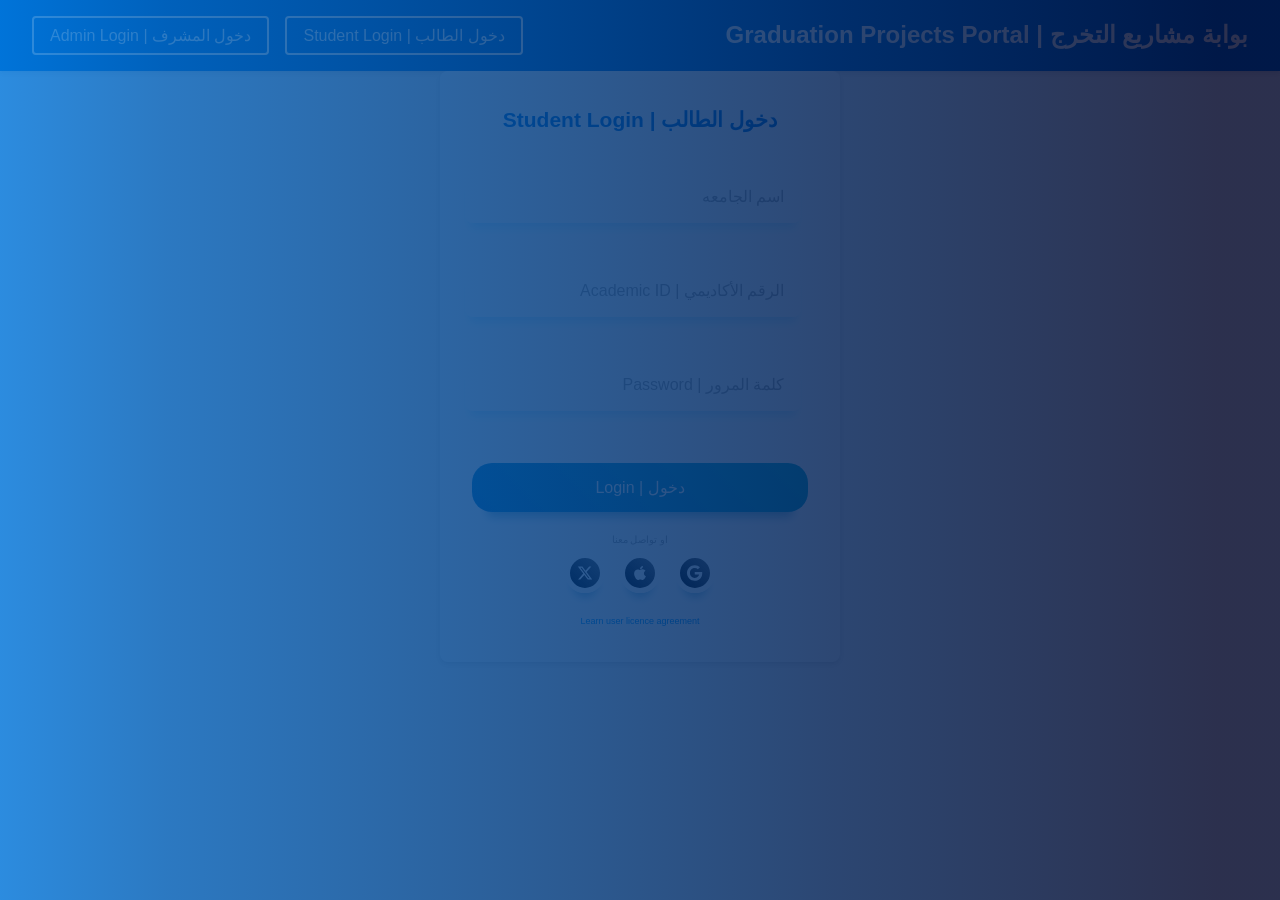
==== index.html @ ad1b8902 "Add files via upload" ====
<!DOCTYPE html>
<html lang="ar" dir="rtl">
<head>
    <meta charset="UTF-8">
    <meta name="viewport" content="width=device-width, initial-scale=1.0">
    <title>بوابة مشاريع التخرج | Graduation Projects Portal</title>

    <link rel="stylesheet" href="css/style.css">
    <link rel="stylesheet" href="css/responsive.css">
     <script src="js/modernizr.js"></script>
    <script src="try/script.js"></script>
</head>
<body>

    <div id="preloader">
            <div id="loader">
                <div class="line-scale">
                    <div></div>
                    <div></div>
                    <div></div>
                    <div></div>
                    <div></div>
                </div>
            </div>
        </div>

    <nav class="navbar">
        <div class="logo">بوابة مشاريع التخرج | Graduation Projects Portal</div>
        <div class="nav-links">
             <button onclick="showLoginForm('student')" class="nav-btn">دخول الطالب | Student Login</button>
            <button onclick="showLoginForm('admin')" class="nav-btn">دخول المشرف | Admin Login</button>
        </div>
    </nav>

    <main>
        <!-- Student Login Form -->
        <div id="studentLogins" class="login-form">
            <h2>دخول الطالب | Student Login</h2>
            <form onsubmit="handleLogin('students', event)">


  <input required="" class="input" type="text" name="list_un" list="listss" placeholder="اسم الجامعه">

            <datalist id="listss" >

                <option  value="جامعة العلوم الحديثة"></option>
                <option value="جامعة الرازي"></option>
                <option value="جامعة صنعاء"></option>
                <option value="جامعة  بلقيس"></option>
                <option value="جامعة العلوم التكنلوجياء "></option>


            </datalist>


                <input type="text" class="input" placeholder="الرقم الأكاديمي | Academic ID" required>
                <input type="password" class="input" placeholder="كلمة المرور | Password" required>
                 
                
                <button type="submit"  class="login-button"  id="submitButton">دخول | Login</button>

            </form>
            <div class="social-account-container">
                <span class="title">او تواصل معنا </span>
                <div class="social-accounts">
                  <button class="social-button google">
                    <svg class="svg" xmlns="http://www.w3.org/2000/svg" height="1em" viewBox="0 0 488 512">
                      <path d="M488 261.8C488 403.3 391.1 504 248 504 110.8 504 0 393.2 0 256S110.8 8 248 8c66.8 0 123 24.5 166.3 64.9l-67.5 64.9C258.5 52.6 94.3 116.6 94.3 256c0 86.5 69.1 156.6 153.7 156.6 98.2 0 135-70.4 140.8-106.9H248v-85.3h236.1c2.3 12.7 3.9 24.9 3.9 41.4z"></path>
                    </svg></button>
                  <button class="social-button apple">
                    <svg class="svg" xmlns="http://www.w3.org/2000/svg" height="1em" viewBox="0 0 384 512">
                      <path d="M318.7 268.7c-.2-36.7 16.4-64.4 50-84.8-18.8-26.9-47.2-41.7-84.7-44.6-35.5-2.8-74.3 20.7-88.5 20.7-15 0-49.4-19.7-76.4-19.7C63.3 141.2 4 184.8 4 273.5q0 39.3 14.4 81.2c12.8 36.7 59 126.7 107.2 125.2 25.2-.6 43-17.9 75.8-17.9 31.8 0 48.3 17.9 76.4 17.9 48.6-.7 90.4-82.5 102.6-119.3-65.2-30.7-61.7-90-61.7-91.9zm-56.6-164.2c27.3-32.4 24.8-61.9 24-72.5-24.1 1.4-52 16.4-67.9 34.9-17.5 19.8-27.8 44.3-25.6 71.9 26.1 2 49.9-11.4 69.5-34.3z"></path>
                    </svg>
                  </button>
                  <button class="social-button twitter">
                    <svg class="svg" xmlns="http://www.w3.org/2000/svg" height="1em" viewBox="0 0 512 512">
                      <path d="M389.2 48h70.6L305.6 224.2 487 464H345L233.7 318.6 106.5 464H35.8L200.7 275.5 26.8 48H172.4L272.9 180.9 389.2 48zM364.4 421.8h39.1L151.1 88h-42L364.4 421.8z"></path>
                    </svg>
                  </button>
                </div>
              </div>
              <span class="agreement"><a href="#">Learn user licence agreement</a></span>
          </div>
        </div>

        <!-- Admin Login Form -->
        <div id="adminLogins" class="login-form hidden">
            <h2>دخول المشرف | Admin Login</h2>
            <form onsubmit="handleLogin('admins', event)">
                <input type="text" class="input" placeholder="اسم المستخدم | Username" required>
                <input type="password" class="input" placeholder="كلمة المرور | Password" required>
                <button type="submit" class="login-button" >دخول | Login</button>
            </form>
        </div>

        <!-- Student Dashboard -->
        <div id="studentDashboards" class="dashboard hidden">
            <h2>لوحة تحكم الطالب | Student Dashboard</h2>
            
             <div class="upload-section">
                <h3>رفع مشروع جديد | Submit New Project</h3>
                <form class="project-form" onsubmit="handleProjectSubmit(event)">
                    <input type="text" placeholder="عنوان المشروع | Project Title" required>
                    <textarea placeholder="وصف المشروع | Project Description" required rows="4"></textarea>
                    
                    <div id="teamMembers">
                        <h4>أعضاء الفريق | Team Members</h4>
                        <div class="team-member">
                            <input type="text" placeholder="الرقم الأكاديمي | Academic ID" required>
                            <input type="text" placeholder="اسم الطالب | Student Name" required>
                            <input type="text" placeholder="الكلية| College " required>
                            <input type="text" placeholder="رقم الهاتف | Number Phone" required>
                            <input type="text" placeholder="رقم الهوية | ID Number" required>


                        </div>
                    </div>
                    <button type="button" onclick="addTeamMember()">إضافة عضو | Add Member</button>
                    
                    <input type="file" accept=".pdf,.doc,.docx" required>
                    <button type="submit">رفع المشروع | Submit Project</button>
                </form>
            </div>

             <div class="project-status">
                <h3>حالة المشروع | Project Status</h3>
                <div id="projectStatusContents"></div>
              </div>
        </div>

        <!-- Admin Dashboard -->
        <div id="adminDashboards" class="dashboard hidden">
            <h2>لوحة تحكم المشرف | Admin Dashboard</h2>
            
            <!-- Pending Projects -->
            <div class="projects-list">
                <h3>المشاريع قيد المراجعة | Pending Projects</h3>
                <div id="pendingProjectss"></div>
            </div>

            <!-- Approved Projects -->
            <div class="projects-list">
                <h3>المشاريع المقبولة | Approved Projects</h3>
                <div id="approvedProjects"></div>
            </div>

            <!-- Rejected Projects -->
            <div class="projects-list">
                <h3>المشاريع المرفوضة | Rejected Projects</h3>
                <div id="rejectedProjectss"></div>
            </div>
        </div>
    </main>
    <script type="text/javascript" src="js/jquery-3.4.1.min.js"></script>

     <script src="js/main.js"></script>
 </body>
</html>
---- css/style.css ----
@import url('https://fonts.googleapis.com/css?family=Open+Sans:300,400,600,700,800');
@font-face
{
	font-family: 'Beyond';
	src: url('../fonts/beyond_the_mountains.otf')  format('truetype'),
		 url('../fonts/beyond_the_mountains.ttf')  format('opentype');
}

/*********************************
2. Body and some general stuff
*********************************/

*
{
	margin: 0;
	padding: 0;
	-webkit-font-smoothing: antialiased;
	-webkit-text-shadow: rgba(0,0,0,.01) 0 0 1px;
	text-shadow: rgba(0,0,0,.01) 0 0 1px;
}
body
{
	font-family: 'Open Sans', sans-serif;
	font-size: 14px;
	font-weight: 400;
	background: #FFFFFF;
	color: #a5a5a5;
}
:root{
  

  --font-colorss:#ffffff;



}

@keyframes fadeIn {
  from { opacity: 0; transform: translateY(-20px); }
  to { opacity: 1; transform: translateY(0); }
}

input[type="file"]{


  position: relative;
  padding: 0.9375rem;
  color: #f0f0f0;
  background-color: #2c2c3c !important;
  border: 2px solid #3e3e56;
  border-radius: 0.3125rem;
  cursor: pointer;
  transition: all 0.4s; 
  
  &::file-selector-button{
  
    padding: 0.625rem 0.9375rem 0.625rem;
    color: #fff;
    background: #000529; /* Old browsers */
    background-image: -moz-linear-gradient(left, #000529 1%, #002055 24%, #005db5 67%, #0074d9 100%); /* FF3.6-15 */
    background-image: -webkit-linear-gradient(left, #000529 1%,#002055 24%,#005db5 67%,#0074d9 100%); /* Chrome10-25,Safari5.1-6 */
    background-image: linear-gradient(to right, #000529 1%,#002055 24%,#005db5 67%,#0074d9 100%);
      border: none;
    border-radius: 0.25rem;
    cursor: pointer;
    transition: background-color 0.3s e;}
   
    &::file-selector-button:hover{
    
      background:  #172e5c;
      background-image: none;  }
  
      &::before{
  
  position: absolute;
  top: 50%;
  right:0.5625rem;
  width: 0.9375rem;
  height: 1.25rem;
  transform: translatey(-50%);
  pointer-events: none;
  content: url('data:image/svg+xml;utf8,<svg xmlns="http://www.w3.org/2000/svg" viewBox="0 0 24 24"><path d="M12 2C6.48 2 2 6.48 2 12s4.48 10 10 10 10-4.48 10-10S17.52 2 12 2zm0 3c1.66 0 3 1.34 3 3s-1.34 3-3 3-3-1.34-3-3 1.34-3 3-3zm0 14.2c-2.5 0-4.71-1.28-6-3.22.03-1.99 4-3.08 6-3.08 1.99 0 5.97 1.09 6 3.08-1.29 1.94-3.5 3.22-6 3.22z"/></svg>');
   
  
  }
    
    }


.con{
   flex-direction: column;
  min-height: 90vh;

}


a,
a:hover,
a:focus,
a:active,
button:focus, 
input:focus{
    text-decoration: none;
    border: none;
    outline: 0;
}
ul {
    list-style: none;
    margin: 0;
    padding: 0;
}
ol {
    margin-bottom: 0;
}
select:focus,
select:active {
    box-shadow: none;
    border: 0;
    outline: 0
}


.custom_nav-container .navbar-nav .nav-item:hover .nav-link, .custom_nav-container .navbar-nav .nav-item.active .nav-link {
  color: rgb(255, 255, 255);
  border: 1px solid #fff;
  

}




.add-student {
  text-align: center;
  margin-top: 10px;
}


.plus-icon {
  color: #007BFF;
}
.plus-icon, .minus-icon {
  font-size: 24px;
  cursor: pointer;
  margin: 0 10px;
}










.custom_nav-container .navbar-nav .nav-item.active .nav-link {
  font-weight: 600;
}

.slider_section .carousel-indicators li.active {
  width: 20px;
  height: 20px;
  background-color: #0066FF;
}

.mi{
    flex: 1; 

}


.hero-area2 {
  padding-top: 140px;
	z-index: 1;
	position: relative;
    background-image: url(../img/hero-area.jpg);
    background-repeat: no-repeat;
    background-position: center;
	background-attachment: fixed;
    background-size: cover;
	overflow: hidden;
  text-align: right;


}




.hero-area {
  padding-top: 140px;
	z-index: 1;
  padding: 10%;
	position: relative;
    background-image: url(../img/hero-area.jpg);
    background-repeat: no-repeat;
    background-position: center;
	background-attachment: fixed;
    background-size: cover;
	overflow: hidden;
  text-align: right;


}

 
.hero-area::before {
  content: "";
  top: 0;
  left: 0;
    opacity: 0.85;
  right: 0;
  bottom: 0;
  z-index: -1;
  position: absolute;
  background: #000529;
      background: -moz-linear-gradient(to right, #000529 1%, #002055 24%, #005db5 67%, #0074d9 100%);
      background: -webkit-linear-gradient(left, #000529 1%, #002055 24%, #005db5 67%, #0074d9 50%);
      background: linear-gradient(to left, #000529 10%, #002055 35%, #005db5 87%, #0074d9 100%);
    
    
    
    }
.detail-box {
  color: #fff;
padding: 80px 0 170px;
}
.detail-box h1 {
  color: #fff;
}
.detail-box p {
  margin: 28px 0 25px;
}
.detail-box .appao-btn {
  margin-top: 15px;
  margin-right: 15px;
}

.sub_page .hero_area {
  min-height: auto;
  background:#0066FF;
}







.sub_page .hero_area .hero_bg_box {
  display: none;
}





.hero_area .hero_bg_box {
  position: absolute;
  top: 0;
  left: 0;
  width: 100%;
  height: 90%;
  display: -webkit-box;
  display: -ms-flexbox;
  display: flex;
  -webkit-box-pack: center;
      -ms-flex-pack: center;
          justify-content: center;
  -webkit-box-align: end;
      -ms-flex-align: end;
          align-items: flex-end;
  overflow: hidden;
  z-index: -1;
  /* background: linear-gradient(130deg, #70a0e9, #0066FF); */
}


.sub_page .hero_area .hero_bg_box {
  display: none;
}

.header_section {
   
  position: fixed;
  top: 0;
  left: 0;
transition: all 0.4s;
  width: 100%;
  z-index: 99;
 
direction: rtl;
background: linear-gradient(to left, #000529 1%, #262b4a 30%, #005db5 67%, #0074d9 90%);   }

.header_section .container-fluid {
padding-right: 25px;
padding-left: 25px;
}

.custom_nav-container .navbar-toggler {
  outline: none;
}

.custom_nav-container .navbar-toggler {
  padding: 0;
  width: 37px;
  height: 42px;
  -webkit-transition: all 0.3s;
  transition: all 0.3s;
}

.custom_nav-container .navbar-toggler span {
  display: block;
  width: 35px;
  height: 4px;
  background-color: #ffffff;
  margin: 7px 0;
  -webkit-transition: all 0.3s;
  transition: all 0.3s;
  position: relative;
  border-radius: 5px;
  transition: all 0.3s;
}

.custom_nav-container .navbar-toggler span::before, .custom_nav-container .navbar-toggler span::after {
  content: "";
  position: absolute;
  left: 0;
  height: 100%;
  width: 100%;
  background-color: #ffffff;
  top: -10px;
  border-radius: 5px;
  -webkit-transition: all 0.3s;
  transition: all 0.3s;
}

.custom_nav-container .navbar-toggler span::after {
  top: 10px;
}

.custom_nav-container .navbar-toggler[aria-expanded="true"] {
  -webkit-transform: rotate(360deg);
          transform: rotate(360deg);
}

.custom_nav-container .navbar-toggler[aria-expanded="true"] span {
  -webkit-transform: rotate(45deg);
          transform: rotate(45deg);
}

.custom_nav-container .navbar-toggler[aria-expanded="true"] span::before, .custom_nav-container .navbar-toggler[aria-expanded="true"] span::after {
  -webkit-transform: rotate(90deg);
          transform: rotate(90deg);
  top: 0;
}




.custom_nav-container .navbar-nav {
  display: block;
 text-align: right;




}
.nav-item {
  display: inline-block;
  text-transform: uppercase;
}

.custom_nav-container .navbar-nav .nav-item .nav-link {

display: inline-block;
color: #fff;
position: relative;
padding: 5px 16px;
margin: 0 3px;
border: 1px solid transparent;
font-size: 20px;

}

.custom_nav-container .navbar-nav .nav-item:hover .nav-link, .custom_nav-container .navbar-nav .nav-item.active .nav-link {
color: rgb(255, 255, 255);
border: 1px solid #fff;


}

.custom_nav-container .navbar-nav .nav-item.active .nav-link {
font-weight: 600;
}











 
.hero-area-content {
  color: #fff;
padding: 80px 0 120px;
}
.hero-area-content h1 {
  color: #fff;
}
.hero-area-content p {
  margin: 28px 0 25px;
}
.hero-area-content .appao-btn {
  margin-top: 15px;
  margin-right: 15px;
}
.hero-area .img-box {
  text-align: center;
	
}

  .img-box img {
  width: 50%;
	display: block;
	margin: 0 auto;
	border-radius: 50px;
  filter:drop-shadow(0px,0px,30px,black) ;
  
	
	
  
 
  
}
 

 .img-box img {
  max-width: 100%;
  max-height: 100%;
  -webkit-transition: all 0.3s;
  transition: all 0.3s;
	
}



.service_section {
  position: relative;
}

.service_section .box {
   height: 70%;
  display: -webkit-box;
  display: -ms-flexbox;
  display: flex;
  -webkit-box-orient: vertical;
  -webkit-box-direction: normal;
      -ms-flex-direction: column;
          flex-direction: column;
  -webkit-box-align: center;
      -ms-flex-align: center;
          align-items: center;
  text-align: center;
  margin-top: 45px;
  /* background-color:#0066FF;

  border-radius: 30px; */
 
    border-radius: 40px;
   /* transition: all 0.2s ease-in-out; */
   cursor: pointer;

margin-bottom: 10%;
padding: 20px;

box-shadow: rgba(133, 189, 215, 0.8784313725) 30px 30px 30px -20px;
transform: scale(0.9);
transition: all 0.4s; 
 border: 2 px solid transparent;

      font-size: 20px;
      background: linear-gradient(135deg, #c8d3da, #004b99);
    }

     
      


 .box:hover{
   /* transform: scale(1); */
 
  --font-colorss:#000000;
  background: transparent;
   box-shadow: 0 8px 8px #020202;
   background: linear-gradient(311deg, #c8d3da, #004b99);

}

 .box_team {
 
     
  /* background-color:#0066FF;

 border-radius: 30px; */

   /* transition: all 0.2s ease-in-out; */
 
 
  
border: 2px solid transparent;

 background: #F8F9FD;
background: linear-gradient(0deg, rgb(255, 255, 255)100%, rgb(244, 247, 251) 1%);
border-radius: 40px;
padding: 20px 20px;
 border: 5px solid rgb(255, 255, 255);
box-shadow: rgba(133, 189, 215, 0.8784313725) 0px 30px 30px -20px;
border-top: 1px solid black;
border-bottom: 1px solid black;
margin-top: 5%;
}



.service_section .box .img-box {
  display: -webkit-box;
  display: -ms-flexbox;
  display: flex;
  -webkit-box-pack: center;
      -ms-flex-pack: center;
          justify-content: center;
  -webkit-box-align: start;
      -ms-flex-align: start;
          align-items: flex-start;
  width: 125px;
  min-width: 75px;
  height: 75px;
  margin-bottom: 15px;
}

.service_section .box .img-box img {
  max-width: 100%;
  max-height: 100%;
  -webkit-transition: all 0.3s;
  transition: all 0.3s;
	
}

.detail-box {
  color: #fff;
padding: 80px 0 170px;
}
.detail-box h1 {
  color: #fff;
}
.detail-box p {
  margin: 28px 0 25px;
}
.detail-box .appao-btn {
  margin-top: 15px;
  margin-right: 15px;
}



.slider_section .detail-box {
  color: #5c9bfa;
 
}

.slider_section .detail-box h1 {
  font-size: 3rem;
  font-weight: bold;
  text-transform: uppercase;
  margin-bottom: 15px;
  color: #ffffff;
	text-align:center;
	
	
}

.slider_section .detail-box p {
  color: black;
  font-size: 20px;
	margin-top: 10px;
	text-align: center;
}

.slider_section .detail-box .btn-box {
  display: -webkit-box;
  display: -ms-flexbox;
  display: flex;
  margin: 0 -5px;
  margin-top: 25px;
}

.slider_section .detail-box .btn-box a {
  margin: 5px;
  text-align: center;
  width: 165px;
}

.slider_section .detail-box .btn-box .btn1 {
  display: inline-block;
  padding: 10px 15px;
  background-color: #0066FF;
  color: #ffffff;
  border-radius: 0;
  -webkit-transition: all 0.3s;
  transition: all 0.3s;
  border: none;
}

.slider_section .detail-box .btn-box .btn1:hover {
  background-color: #0066FF;
}

.slider_section .detail-box .btn-box .btn2 {
  display: inline-block;
  padding: 10px 15px;
  background-color: #000000;
  color: #ffffff;
  border-radius: 0;
  -webkit-transition: all 0.3s;
  transition: all 0.3s;
  border: none;
}

.slider_section .detail-box .btn-box .btn2:hover {
  background-color: black;
}
.service_section .box .detail-box h5 {
  font-weight: bold;
  text-transform: uppercase;
  color: var(--font-colorss); 
}

.service_section .box .detail-box a {
  color: var(--font-colorss); 
  font-weight: 600;
}
 
.ahref:hover {
  color: var(--font-colorss);
  cursor: pointer;
}

.service_section .btn-box {
  display: -webkit-box;
  display: -ms-flexbox;
  display: flex;
  -webkit-box-pack: center;
      -ms-flex-pack: center;
          justify-content: center;
  margin-top: 45px;
}

.service_section .btn-box a {
  display: inline-block;
  padding: 10px 45px;
  background-color: #0066FF;
  color: #ffffff;
  border-radius: 0;
  -webkit-transition: all 0.3s;
  transition: all 0.3s;
  border: none;
}

.service_section .btn-box a:hover {
  background-color: #0066FF;
}
.why_section .box {
  margin-top: 45px;
  display: -webkit-box;
  display: -ms-flexbox;
  display: flex;
  -webkit-box-orient: vertical;
  -webkit-box-direction: normal;
      -ms-flex-direction: column;
          flex-direction: column;
  -webkit-box-align: center;
      -ms-flex-align: center;
          align-items: center;
  text-align: center;
}

.why_section .box .img-box {
  margin-bottom: 20px;
  width: 20px;
  height: 20px;
  min-width: 20px;
  min-height: 20px;
  border-radius: 100%;
  border: 5px solid #00204a;
  display: -webkit-box;
  display: -ms-flexbox;
  display: flex;
  -webkit-box-pack: center;
      -ms-flex-pack: center;
          justify-content: center;
  -webkit-box-align: center;
      -ms-flex-align: center;
          align-items: center;
	 
}

.ionicon path   {
  height: auto;
  fill: none;
   stroke:var(--font-colorss) ;
  stroke-linecap:var(--font-colorss) ;
  stroke-linejoin:var(--font-colorss);
}
 .rect    {
  height: auto;
  fill: none;
   stroke:var(--font-colorss) ;
  stroke-linecap:var(--font-colorss) ;
  stroke-linejoin:var(--font-colorss);
 }


.ionicon{
  width: 90px;
  height: auto;


}

.why_section .box h5 {
  font-weight: bold;
  margin-bottom: 10px;
}

.why_section .box p {
  margin-bottom: 0;
}

.layout_padding {
  padding: 90px 0;
  padding: 90px 0;
}

.layout_padding2 {
  padding: 75px 0;
}

.layout_padding2-top {
  padding-top: 75px;
}

.layout_padding2-bottom {
  padding-bottom: 75px;
}

.layout_padding-top {
  padding-top: 90px;
}

.layout_padding-bottom {
  padding-bottom: 90px;
}




.heading_container {
  display: -webkit-box;
  display: -ms-flexbox;
  display: flex;
  -webkit-box-orient: vertical;
  -webkit-box-direction: normal;
      -ms-flex-direction: column;
          flex-direction: column;
  -webkit-box-align: start;
      -ms-flex-align: start;
          align-items: flex-start;
}

.heading_container h2 {
  position: relative;
  font-weight: bold;
  margin-bottom: 0;
}

.heading_container h2 span {
  color: #0066FF;
	font-size: 25px;
	
}

.heading_container p {
  margin-top: 10px;
  margin-bottom: 0;
}

.heading_container.heading_center {
  -webkit-box-align: center;
      -ms-flex-align: center;
          align-items: center;
  text-align: center;
}

a,
a:hover,
a:focus {
  text-decoration: none;
}

a:hover,
a:focus {
  color: initial;
}

.btn,
.btn:focus {
  outline: none !important;
  -webkit-box-shadow: none;
          box-shadow: none;
}

.hero-area .row {
  -webkit-box-align: center;
      -ms-flex-align: center;
          align-items: center;
          
}

/* footer section*/
/* footer section*/
.footer_section {
  position: relative;
  background: #000529;
   background-color: #333;
    color: white;
    text-align: center;
    padding: 10px 0;
  background: -moz-linear-gradient(to right, #000529 1%, #002055 24%, #005db5 67%, #0074d9 100%);
  background: -webkit-linear-gradient(left, #000529 1%, #002055 24%, #005db5 67%, #0074d9 50%);
  background: linear-gradient(to left, #000529 10%, #002055 35%, #005db5 87%, #0074d9 100%);  text-align: center;
}
/* client section end */


/* footer section*/
.footer_section  .container{
  position: relative;
  background-color: #ffffff;
  text-align: center;
  top: 100%;
}

.footer_section p {
  color: #ffffff;
  padding: 25px 0;
  margin: 0;
}

.footer_section p a {
  color: inherit;
}
/*# sourceMappingURL=style.css.map */

 
  /* *************************************************** */



  .app-container {
    display: flex;
    min-height: 130vh;
    flex-direction: column;
    --tw-bg-opacity: 1;
    background-color: rgb(248 250 252 / var(--tw-bg-opacity));
    /* background: linear-gradient(0deg, rgb(255, 255, 255) 0%, rgb(244, 247, 251) 100%); */
    text-align: center;
}



  .text-right {
    text-align: right !important;
  }

  .grid {
    display: grid
}

.rounded-lg {

   
border-right: 3px solid    rgb(71, 133, 204);
border-left: 3px solid    rgb(71, 133, 204);

  border-radius: .5rem;
 }





  .container {
    width: 100%;
    max-width: 800px;
    background: #F8F9FD;
    background: linear-gradient(0deg, rgb(255, 255, 255)100%, rgb(244, 247, 251) 1%);
    border-radius: 40px;
    padding: 20px 30px;
    border: 5px solid rgb(255, 255, 255);
    box-shadow: rgba(133, 189, 215, 0.8784313725) 0px 30px 30px -20px;
  border-top: 1px solid black;
  border-bottom: 1px solid black;
}


@media(min-width: 400px){

  .container {


    max-width: 450px;
    padding: 15px 6px;
    }


  
 



}


@media(min-width: 500px){

  .container {


    max-width: 550px;
  }


  .grid{


    padding: 0px 20px;     }



}
  


 @media (min-width: 640px) {
  .container {
      max-width:590px;
      flex-wrap: wrap;
  }

  .row .s  {

    margin-left: 0%;
   
   }


   .row  .s input{

    width: unset;
     }
.row{
  flex-wrap: inherit;
}


  
}

@media (min-width: 768px) {
  .container {
      max-width:768px;
      flex-wrap: wrap;
  }
  .row .s{

    margin-left: 0%;
  
   }


  .row .s input {

    width: unset;
     }


  
   

}

@media (min-width: 868px) {
  .container {
    
      max-width:768px
  }
  .row  .s{

    margin: 10px;
  
   }


  .row .s input{

    width: unset;
     }
   

}



@media (min-width: 1024px) {
  .container {
      max-width:1024px
  }

  .row .s{

    margin-left: 0%;
  
   }
   .row .s input{

    width: 100%;
     }
     
}

@media (min-width: 1280px) {
  .container {
      max-width:1080px
  }

  .row .s{

    margin-left: 0%;
  
   }

   .row .s input{

    width: 100%;
     }
    
}

@media (min-width: 1536px) {
  .container {
      max-width:1036px
  }

  .row .s{

    margin-left: 0%;
  
   }
   .row .s input{

    width: 100%;
     }
}



.nav-links{

 margin-right: 10%;
  
}



.logo {
  font-size: 1.5rem;
  font-weight: bold;
  color: white;
 }
/* /////////////////////////////////// */

input:focus {
  color: rgb(0, 0, 0);
   outline-color: rgb(0, 255, 255);
  box-shadow: 0px 1px 5px 1px rgb(42, 53, 53);
  transition: .1s;
  transition-property: box-shadow;
}




:root {
  --primary-color: #1e88e5;
  --secondary-color: #f5f5f5;
  --text-color: #333;
  --border-color: #ddd;
}

* {
  box-sizing: border-box;
  margin: 0;
  padding: 0;
  font-family: 'Segoe UI', Tahoma, Geneva, Verdana, sans-serif;
}

body {
  background-color: var(--secondary-color);
  color: var(--text-color);
  line-height: 1.6;
}

.navbar {
  background-color: var(--primary-color);
  color: white;
  padding: 1rem 2rem;
  display: flex;
  justify-content: space-between;
  align-items: center;
  box-shadow: 0 2px 4px rgba(0,0,0,0.1);
}

.logo {
  font-size: 1.5rem;
  font-weight: bold;
}

.nav-links {
  display: flex;
  gap: 1rem;
}

.nav-btn {
  background-color: transparent;
  border: 2px solid white !important;
  color: white;
  padding: 0.5rem 1rem;
  border-radius: 4px;
  cursor: pointer;
  transition: all 0.3s ease;
}

.nav-btn:hover {
  background-color: white;
  color: var(--primary-color);
}

main {
  max-width: 1200px;
  margin: 0rem auto;
  padding: 0 1rem;
}

.login-form {
  background-color: white;
  padding: 2rem;
  border-radius: 8px;
  box-shadow: 0 2px 4px rgba(0,0,0,0.1);
  max-width: 400px;
  margin: 0 auto;
}

.login-form h2 {
  text-align: center;
  margin-bottom: 1.5rem;
  color: var(--primary-color);
}

form {
  display: flex;
  flex-direction: column;
  gap: 1rem;
}

input, textarea {
  padding: 0.8rem;
  border: 1px solid var(--border-color);
  border-radius: 4px;
  font-size: 1rem;
  margin: 2%;
}

button {
  background-color: var(--primary-color);
  color: white;
  padding: 0.8rem;
  border: none;
  border-radius: 4px;
  cursor: pointer;
  font-size: 1rem;
  transition: background-color 0.3s ease;
}

button:hover {
  background-color: #1565c0;
}

.dashboard {
  background-color: white;
  padding: 2rem;
  border-radius: 8px;
  box-shadow: 0 2px 4px rgba(0,0,0,0.1);
}

.dashboard h2 {
  color: var(--primary-color);
  margin-bottom: 1.5rem;
}

.upload-section, .project-status, .projects-list {
  margin-bottom: 2rem;
}



.hidden {
  display: none;
}

.project-card {
  background-color: var(--secondary-color);
  padding: 1rem;
  border-radius: 4px;
  margin-bottom: 1rem;
}

.project-card h4 {
  color: var(--primary-color);
  margin-bottom: 0.5rem;
}

.status-pending {
  color: #f57c00;
}

.status-approved {
  color: #43a047;
}

.status-rejected {
  color: #d32f2f;
}

@media (max-width: 768px) {
  .navbar {
      /* flex-direction: column; */
      text-align: center;
      gap: 1rem;
   }
  
   .hero-area2{


    /* padding-top:22px; */
   }
   .row{
    /* display: inline; */
   }
   .box_team{

    padding: 20px 0px;
   }
  .dashboard {
      margin-top: 22%;
  }
  .header_section{

      position: relative;

  }
}







.input {
  width: 100%;
  background: white;
  border: none;
   direction: rtl;
  border-radius: 10px;
  margin-top: 10px;
  padding: 10px;

  box-shadow: #cff0ff 0px 10px 10px -5px;
  border-inline: 1px solid black;
}

.input::-moz-placeholder {
  color: rgb(170, 170, 170);
}

.input::placeholder {
  color: rgb(170, 170, 170);
}

  .input:focus {
  outline: none;
  border-inline: 5px solid #12B1D1;
}

.forgot-password {
  display: block;
  margin-top: 10px;
  margin-left: 10px;
}

 .forgot-password a {
   color: #0099ff;
  text-decoration: none;
}

.login-button {
  display: block;
  width: 100%;
   background: linear-gradient(45deg, rgb(16, 137, 211) 0%, rgb(18, 177, 209) 100%);
  color: white;
  padding-block: 15px;
  margin: 20px auto;
  border-radius: 20px;
  box-shadow: rgba(133, 189, 215, 0.8784313725) 0px 20px 10px -15px;
  border: none;

  transition: all 0.2s ease-in-out;
}

 .login-button:hover {
  transform: scale(1.03);
  box-shadow: rgba(133, 189, 215, 0.8784313725) 0px 23px 10px -20px;
}

.login-button:active {
  transform: scale(0.95);
  box-shadow: rgba(133, 189, 215, 0.8784313725) 0px 15px 10px -10px;
}


input[type="file"]{


  position: relative;
  padding: 0.9375rem;
  color: #f0f0f0;
  background-color: #2c2c3c !important;
  border: 2px solid #3e3e56;
  border-radius: 0.3125rem;
  cursor: pointer;
  transition: all 0.4s; 
  direction: ltr;
  
  &::file-selector-button{
  
    padding: 0.625rem 0.9375rem 0.625rem;
    color: #fff;
    background: #000529; /* Old browsers */
    background-image: -moz-linear-gradient(left, #000529 1%, #002055 24%, #005db5 67%, #0074d9 100%); /* FF3.6-15 */
    background-image: -webkit-linear-gradient(left, #000529 1%,#002055 24%,#005db5 67%,#0074d9 100%); /* Chrome10-25,Safari5.1-6 */
    background-image: linear-gradient(to right, #000529 1%,#002055 24%,#005db5 67%,#0074d9 100%);
      border: none;
    border-radius: 0.25rem;
    cursor: pointer;
    transition: background-color 0.3s e;}
   
    &::file-selector-button:hover{
    
      background:  #172e5c;
      background-image: none;  }
  
      &::before{
  
  position: absolute;
  top: 50%;
  right:0.5625rem;
  width: 0.9375rem;
  height: 1.25rem;
  transform: translatey(-50%);
  pointer-events: none;
  content: url('data:image/svg+xml;utf8,<svg xmlns="http://www.w3.org/2000/svg" viewBox="0 0 24 24"><path d="M12 2C6.48 2 2 6.48 2 12s4.48 10 10 10 10-4.48 10-10S17.52 2 12 2zm0 3c1.66 0 3 1.34 3 3s-1.34 3-3 3-3-1.34-3-3 1.34-3 3-3zm0 14.2c-2.5 0-4.71-1.28-6-3.22.03-1.99 4-3.08 6-3.08 1.99 0 5.97 1.09 6 3.08-1.29 1.94-3.5 3.22-6 3.22z"/></svg>');
   
  
  }
    
    }

    


    .header.sticky .mainmenu li a.appao-btn ,
a.appao-btn,
.appao-btn {
  border: 1px solid transparent;
  border-radius: 25px;
  padding: 6px 50px;
   color: white;
 cursor: pointer;
   transition: all 0.4s; 
   border: 1px solid transparent;
   border-radius: 25px;
   background: #000529; /* Old browsers */
   background-image: -moz-linear-gradient(left, #000529 1%, #002055 24%, #005db5 67%, #0074d9 100%); /* FF3.6-15 */
   background-image: -webkit-linear-gradient(left, #000529 1%,#002055 24%,#005db5 67%,#0074d9 100%); /* Chrome10-25,Safari5.1-6 */
   background-image: linear-gradient(to right, #000529 1%,#002055 24%,#005db5 67%,#0074d9 100%);
   font-size: 20px;
font-weight: bold;
}
.header.sticky .mainmenu li a.appao-btn:hover ,
.mainmenu li a.appao-btn:hover,
.appao-btn:hover {
  border: 1px solid #000529;
  background:  #172e5c;
  background-image: none;
  color: #ffffff !important;
}
.social-account-container .social-accounts .social-button {
  background: linear-gradient(45deg, rgb(0, 0, 0) 0%, rgb(112, 112, 112) 100%);
  border: 5px solid white;
  padding: 5px;
  border-radius: 50%;
  width: 40px;
  aspect-ratio: 1;
  display: grid;
  place-content: center;
  box-shadow: rgba(133, 189, 215, 0.8784313725) 0px 12px 10px -8px;
  transition: all 0.2s ease-in-out;
}
.social-account-container .social-accounts .social-button .svg {
  fill: white;
  margin: auto;
}
.social-account-container .social-accounts {
  width: 100%;
  display: flex;
  justify-content: center;
  gap: 15px;
  margin-top: 5px;
}
.social-account-container .social-accounts .social-button:hover {
  transform: scale(1.2);
}
.social-account-container .title {
  display: block;
  text-align: center;
  font-size: 10px;
  color: rgb(170, 170, 170);
}

.agreement a {
  text-decoration: none;
  color: #0099ff;
  font-size: 9px;
}
.agreement {
  display: block;
  text-align: center;
  margin-top: 15px;
}



/* ===================================================================
 * # preloader (line scale)
 *
 * ------------------------------------------------------------------- */
 #preloader {
  position: fixed;
  top: 0;
  left: 0;
  right: 0;
  bottom: 0;
  background: linear-gradient(to left, #000529 5%, #002055 35%, #005db5 87%, #0074d9 100%); 
   z-index: 10000;
  /* background: #1e88e5;  */
  
     /* background: linear-gradient(45deg, rgb(16, 137, 211) 0%, rgb(18, 177, 209) 100%); */

  
  /*background:black;*/
  /*@*/
  
   
  height: 100%;
  width: 100%;
  display: table;
}
.no-js #preloader, .oldie #preloader {
  display: none;
}

#loader {
  display: table-cell;
  text-align: center;
  vertical-align: middle;
}

.line-scale > div:nth-child(1) {
  -webkit-animation: line-scale 1s -0.4s infinite cubic-bezier(0.2, 0.68, 0.18, 1.08);
  animation: line-scale 1s -0.4s infinite cubic-bezier(0.2, 0.68, 0.18, 1.08);
}

.line-scale > div:nth-child(2) {
  -webkit-animation: line-scale 1s -0.3s infinite cubic-bezier(0.2, 0.68, 0.18, 1.08);
  animation: line-scale 1s -0.3s infinite cubic-bezier(0.2, 0.68, 0.18, 1.08);
}

.line-scale > div:nth-child(3) {
  -webkit-animation: line-scale 1s -0.2s infinite cubic-bezier(0.2, 0.68, 0.18, 1.08);
  animation: line-scale 1s -0.2s infinite cubic-bezier(0.2, 0.68, 0.18, 1.08);
}

.line-scale > div:nth-child(4) {
  -webkit-animation: line-scale 1s -0.1s infinite cubic-bezier(0.2, 0.68, 0.18, 1.08);
  animation: line-scale 1s -0.1s infinite cubic-bezier(0.2, 0.68, 0.18, 1.08);
}

.line-scale > div:nth-child(5) {
  -webkit-animation: line-scale 1s 0s infinite cubic-bezier(0.2, 0.68, 0.18, 1.08);
  animation: line-scale 1s 0s infinite cubic-bezier(0.2, 0.68, 0.18, 1.08);
}

.line-scale > div {
  background-color: #ffffff;
  width: 4px;
  height: 35px;
  border-radius: 2px;
  margin: 2px;
  -webkit-animation-fill-mode: both;
  animation-fill-mode: both;
  display: inline-block;
}

@-webkit-keyframes line-scale {
  0% {
     -webkit-transform: scaley(1);
     transform: scaley(1);
  }

  50% {
     -webkit-transform: scaley(0.4);
     transform: scaley(0.4);
  }

  100% {
     -webkit-transform: scaley(1);
     transform: scaley(1);
  }

}

@keyframes line-scale {
  0% {
     -webkit-transform: scaley(1);
     transform: scaley(1);
  }

  50% {
     -webkit-transform: scaley(0.4);
     transform: scaley(0.4);
  }

  100% {
     -webkit-transform: scaley(1);
     transform: scaley(1);
  }

}



/* ----------------------------------------- */


/*********************************
3. Header
*********************************/

.trans_500
{
	-webkit-transition: all 500ms ease;
	-moz-transition: all 500ms ease;
	-ms-transition: all 500ms ease;
	-o-transition: all 500ms ease;
	transition: all 500ms ease;
}






.header
{
	position: fixed;
	width: 100%;
  background: rgba(54, 19, 84, 0.6);
  	z-index: 12;
}
.header.scrolled
{
  background: linear-gradient(to left, #000529 10%, #002055 35%, #005db5 87%, #0074d9 100%);}

/*********************************
3.1 Top Bar
*********************************/

.top_bar
{
	width: 100%;
	height: 36px;
	background: #350a4e;
	-webkit-transition: all 400ms ease;
	-moz-transition: all 400ms ease;
	-ms-transition: all 400ms ease;
	-o-transition: all 400ms ease;
	transition: all 400ms ease;
}
.header.scrolled .top_bar
{
	visibility: hidden;
	opacity: 0;
	height: 0px;
}
.phone
{
	display: inline-block;
	margin-right: 36px;
	line-height: 36px;
	
	color: #FFFFFF;
}
.social_list_item
{
	position: relative;
	display: inline-block;
	margin-right: 3px;
}
.social_list_item:last-child
{
	margin-right: 0px;
}
.social_list_item a
{
	display: block;
	width: 100%;
	padding-left: 10px;
	padding-right: 10px;
	line-height: 36px;
}
.social_list_item:hover a i
{
	color: #fa9e1c;
}
.social_list_item a i
{
 	color: #FFFFFF;
	-webkit-transition: all 200ms ease;
	-moz-transition: all 200ms ease;
	-ms-transition: all 200ms ease;
	-o-transition: all 200ms ease;
	transition: all 200ms ease;
}
.social_list_item a:hover
{
	color: #FFFFFF;
}
.user_box_link
{
	display: inline-block;
}
.user_box_link a
{
	display: block;
 	line-height: 36px;
 	color: #FFFFFF;
	text-transform: uppercase;
}
.user_box_link a:hover
{
	color: #fa9e1c;
}
.user_box_login
{
	margin-right: 15px;
}
.user_box_login::after
{
	display: block;
	position: absolute;
	top: 15px;
	right: -9px;
	background: #FFFFFF;
	width: 1px;
	height: 9px;
	content: '';
}
.main_nav_col
{
	height: 123px;
	-webkit-transition: all 400ms ease;
	-moz-transition: all 400ms ease;
	-ms-transition: all 400ms ease;
	-o-transition: all 400ms ease;
	transition: all 400ms ease;
  display: flex;
}
.header.scrolled .main_nav_col
{
	height: 100px;
}

/*********************************
3.2 Logo
*********************************/

.logo_container
{
	-webkit-transform: translateY(-6px);
	-moz-transform: translateY(-6px);
	-ms-transform: translateY(-6px);
	-o-transform: translateY(-6px);
	transform: translateY(-6px);
}
.header.scrolled .logo_container
{
	-webkit-transform: none;
	-moz-transform: none;
	-ms-transform: none;
	-o-transform: none;
	transform: none;
}
.logo a
{
	font-family: 'Open Sans', sans-serif;
	font-size: 30px;
	color: #f4f4f8;
 	text-transform: uppercase;
}
.logo a img
{
	display: inline-block;
	vertical-align: baseline;
	margin-right: 9px;
	-webkit-transform: translateY(2px);
	-moz-transform: translateY(2px);
	-ms-transform: translateY(2px);
	-o-transform: translateY(2px);
	transform: translateY(2px);
}

/*********************************
3.3 Main Nav
*********************************/

.main_nav_container
{
	margin-right: 150px;
}
.main_nav_item
{
	position: relative;
	display: inline-block;
	margin-right: 40px;
}
.main_nav_item:last-child
{
	margin-right: 0px;
}
.main_nav_item a
{

	color: #FFFFFF;
	text-transform: uppercase;
	padding-bottom: 10px;
	padding-top: 10px;
}
.main_nav_item::after
{
	display: block;
	position: absolute;
	left: -1px;
	bottom: -11px;
	width: calc(100% + 2px);
	height: 2px;
	background: linear-gradient(to right, #fa9e1b, #8d4fff);
	content: '';
	opacity: 0;
	-webkit-transition: all 200ms ease;
	-moz-transition: all 200ms ease;
	-ms-transition: all 200ms ease;
	-o-transition: all 200ms ease;
	transition: all 200ms ease;
}
.main_nav_item:hover::after
{
	opacity: 1;
}
.content_search
{
	-webkit-transform: translateY(-1px);
	-moz-transform: translateY(-1px);
	-ms-transform: translateY(-1px);
	-o-transform: translateY(-1px);
	transform: translateY(-1px);
	cursor: pointer;
}
.header.scrolled .content_search
{
	-webkit-transform: none;
	-moz-transform: none;
	-ms-transform: none;
	-o-transform: none;
	transform: none;
}
.mag_glass
{
	-webkit-transition: all 200ms ease;
	-moz-transition: all 200ms ease;
	-ms-transition: all 200ms ease;
	-o-transition: all 200ms ease;
	transition: all 200ms ease;
}
.content_search img
{
	width: 17px;
	height: 17px;
}
.content_search:hover .mag_glass
{
	fill: #fa9e1c;
}
.search_form
{
	position: absolute;
	right: 15px;
	top: 120px;
	width: 237px;
	height: 40px;
	visibility: hidden;
	opacity: 0;
}
.search_form.active
{
	top: 105px;
	visibility: visible;
	opacity: 1;
}
.search_content_input
{
	width: 100%;
	height: 100%;
	background: #FFFFFF;
	color: #1b0b32;
	padding-left: 20px;
	outline: none !important;
	border: none !important;
	box-shadow: 0px 8px 20px rgba(0,0,0,0.15);
}
.bez_1
{
	-webkit-transition: all 0.3s cubic-bezier(0.7, 0, 0.3, 1);
	-moz-transition: all 0.3s cubic-bezier(0.7, 0, 0.3, 1);
	-ms-transition: all 0.3s cubic-bezier(0.7, 0, 0.3, 1);
	-o-transition: all 0.3s cubic-bezier(0.7, 0, 0.3, 1);
	transition: all 0.3s cubic-bezier(0.7, 0, 0.3, 1);
}

/*********************************
3.4 Menu
*********************************/

.hamburger
{
	display: none;
	-webkit-transform: translateY(-3px);
	-moz-transform: translateY(-3px);
	-ms-transform: translateY(-3px);
	-o-transform: translateY(-3px);
	transform: translateY(-3px);
	cursor: pointer;
	margin-left: 20px;
}
.header.scrolled .hamburger
{
	-webkit-transform: none;
	-moz-transform: none;
	-ms-transform: none;
	-o-transform: none;
	transform: none;
}
.hamburger i
{
	font-size: 24px;
	color: #FFFFFF;
}
.hamburger:hover i
{
	color: #fa9e1c;
}
.menu
{
	position: fixed;
	width: 100vw;
	height: 100vh;
	background: linear-gradient(to right, #fa9e1b, #8d4fff);
  background: linear-gradient(to left, #000529 10%, #002055 35%, #005db5 87%, #0074d9 100%);

	z-index: 100;
	opacity: 0;
	visibility: hidden;
}
.menu.active
{
	opacity: 0.95;
	visibility: visible;
}
.menu_content
{
	width: 100%;
	height: 100%;
}
.menu_item
{
	position: relative;
	margin-bottom: 3px;
}
.menu_item:last-child
{
	margin-bottom: 0px;
}
.menu_logo
{
	margin-bottom: 28px;
}
.menu_logo a img
{
	width: 40px !important;
}
.menu_item a
{
	display: inline-block;
	position: relative;
	
	color: #FFFFFF;
 }
.menu_item a::after
{
	display: block;
	position: absolute;
	top: 60%;
	left: 0;
	width: 0;
	height: 4px;
	background: #FFFFFF;
	letter-spacing: 2px;
	content: '';
	z-index: 10;
	pointer-events: none;
	-webkit-transition: all 200ms ease;
	-moz-transition: all 200ms ease;
	-ms-transition: all 200ms ease;
	-o-transition: all 200ms ease;
	transition: all 400ms ease;
}
.menu_item:hover a::after
{
	width: 100%;
}
.menu_close_container
{
	position: absolute;
	top: 94px;
	right: 122px;
	width: 21px;
	height: 21px;
	cursor: pointer;
	-webkit-transform: rotate(45deg);
	-moz-transform: rotate(45deg);
	-ms-transform: rotate(45deg);
	-o-transform: rotate(45deg);
	transform: rotate(45deg);
}
.menu_close
{
	top: 9px;
	width: 21px;
	height: 3px;
	background: #FFFFFF;
	-webkit-transition: all 200ms ease;
	-moz-transition: all 200ms ease;
	-ms-transition: all 200ms ease;
	-o-transition: all 200ms ease;
	transition: all 200ms ease;
}
.menu_close::after
{
	display: block;
	position: absolute;
	top: -9px;
	left: 9px;
	content: '';
	width: 3px;
	height: 21px;
	background: #FFFFFF;
	-webkit-transition: all 200ms ease;
	-moz-transition: all 200ms ease;
	-ms-transition: all 200ms ease;
	-o-transition: all 200ms ease;
	transition: all 200ms ease;
}
.menu_close_container:hover .menu_close,
.menu_close_container:hover .menu_close::after
{
	background: #fa9e1c;
}
---- css/responsive.css ----
:root {
	/* نظام الألوان الأساسي */
	--primary-gradient: linear-gradient(to left, #000529 10%, #002055 35%, #005db5 87%, #0074d9 100%);
	--primary-color: #0074d9;
	/* --secondary-color: #002055; */
	--text-light: #ffffff;
	--text-dark: #333333;
	--background-light: #f8f9fa;
	--border-color: rgba(255, 255, 255, 0.1);
	
	/* المسافات والأحجام */
	--spacing-xs: 0.5rem;
	--spacing-sm: 1rem;
	--spacing-md: 1.5rem;
	--spacing-lg: 2rem;
	--border-radius: 8px;
	--container-width: 1200px;
  }
  
  /* تنسيق عام */
  * {
	box-sizing: border-box;
	margin: 0;
	padding: 0;
  }
  
  body {
	font-family: 'Open Sans', sans-serif;
	line-height: 1.6;
	direction: rtl;
  }
  
  /* الهيدر */
  .header_section {
	background: var(--primary-gradient);
	padding: var(--spacing-sm) 0;
	position: fixed;
	width: 100%;
	top: 0;
	z-index: 1000;
	box-shadow: 0 2px 10px rgba(0, 0, 0, 0.1);
  }
  
  .main_nav_container {
	max-width: var(--container-width);
	margin: 0 auto;
	display: flex;
	justify-content: space-between;
	align-items: center;
	padding: 0 var(--spacing-sm);
  }
  
  /* القائمة الرئيسية */
  .main_nav_list {
	display: flex;
	gap: var(--spacing-md);
	align-items: center;
  }
  
  .main_nav_item a {
	color: var(--text-light);
	text-decoration: none;
	padding: var(--spacing-xs) var(--spacing-sm);
	border-radius: var(--border-radius);
	transition: all 0.3s ease;
  }
  
  .main_nav_item a:hover {
	background: rgba(255, 255, 255, 0.1);
  }
  
  /* النموذج */
  .box_team {
	background: var(--text-light);
	border-radius: var(--border-radius);
	padding: var(--spacing-lg);
	box-shadow: 0 4px 15px rgba(0, 0, 0, 0.1);
	margin: var(--spacing-lg) auto;
	max-width: 800px;
  }
  
  /* المدخلات */
  .input {
	width: 100%;
	padding: var(--spacing-sm);
	border: 1px solid var(--border-color);
	border-radius: var(--border-radius);
	margin-bottom: var(--spacing-sm);
	transition: all 0.3s ease;
  }
  
  .input:focus {
	border-color: var(--primary-color);
	box-shadow: 0 0 0 2px rgba(0, 116, 217, 0.2);
  }
  
  /* الأزرار */
  .appao-btn {
	background: var(--primary-gradient);
	color: var(--text-light);
	padding: var(--spacing-sm) var(--spacing-md);
	border: none;
	border-radius: var(--border-radius);
	cursor: pointer;
	transition: all 0.3s ease;
  }
  
  .appao-btn:hover {
	transform: translateY(-2px);
	box-shadow: 0 4px 15px rgba(0, 0, 0, 0.2);
  }

  
  /* التصميم المتجاوب */
  @media (max-width: 1200px) {
	.container {
	  width: 95%;
	}

	.main_nav_col{

		display: block;
		padding-top: 18px;
	
	   }

  }

  @media only screen and (max-width: 1024px)
{
	.main_nav_col{

		display: flex;
		padding-top: 18px;

	   }
}

  
  @media (max-width: 992px) {
	.main_nav_list {
	  display: none;
	}
	
	.hamburger {
	  display: block;
	}
	
	.menu.active .main_nav_list {
	  display: flex;
	  flex-direction: column;
	  position: absolute;
	  top: 100%;
	  right: 0;
	  width: 100%;
	  background: var(--primary-gradient);
	  padding: var(--spacing-md);
	}
  }
  
  @media (max-width: 768px) {
	.hero-area {
	  padding-top: 80px;
	}
	
	.box_team {
	  padding: var(--spacing-sm);
	}
	
	.student-container {
	  grid-template-columns: 1fr;
	}
	
	.input, .appao-btn {
	  font-size: 14px;
	}
  }
  
  @media (max-width: 576px) {
	.main_nav_container {
	  flex-direction: column;
	  gap: var(--spacing-sm);
	}
	
	.logo {
	  font-size: 1.2rem;
	}
	
	.box_team {
	  margin: var(--spacing-sm);
	}
  }
  
  /* تحسينات إضافية للقائمة المتنقلة */
  .menu {
	display: none;
	position: fixed;
	top: 0;
	right: 0;
	width: 100%;
	height: 100vh;
	background: var(--primary-gradient);
	z-index: 999;
  }
  
  .menu.active {
	display: flex;
	flex-direction: column;
	justify-content: center;
	align-items: center;
  }
  
  .menu_close {
	position: absolute;
	top: var(--spacing-md);
	right: var(--spacing-md);
	color: var(--text-light);
	font-size: 1.5rem;
	cursor: pointer;
  }
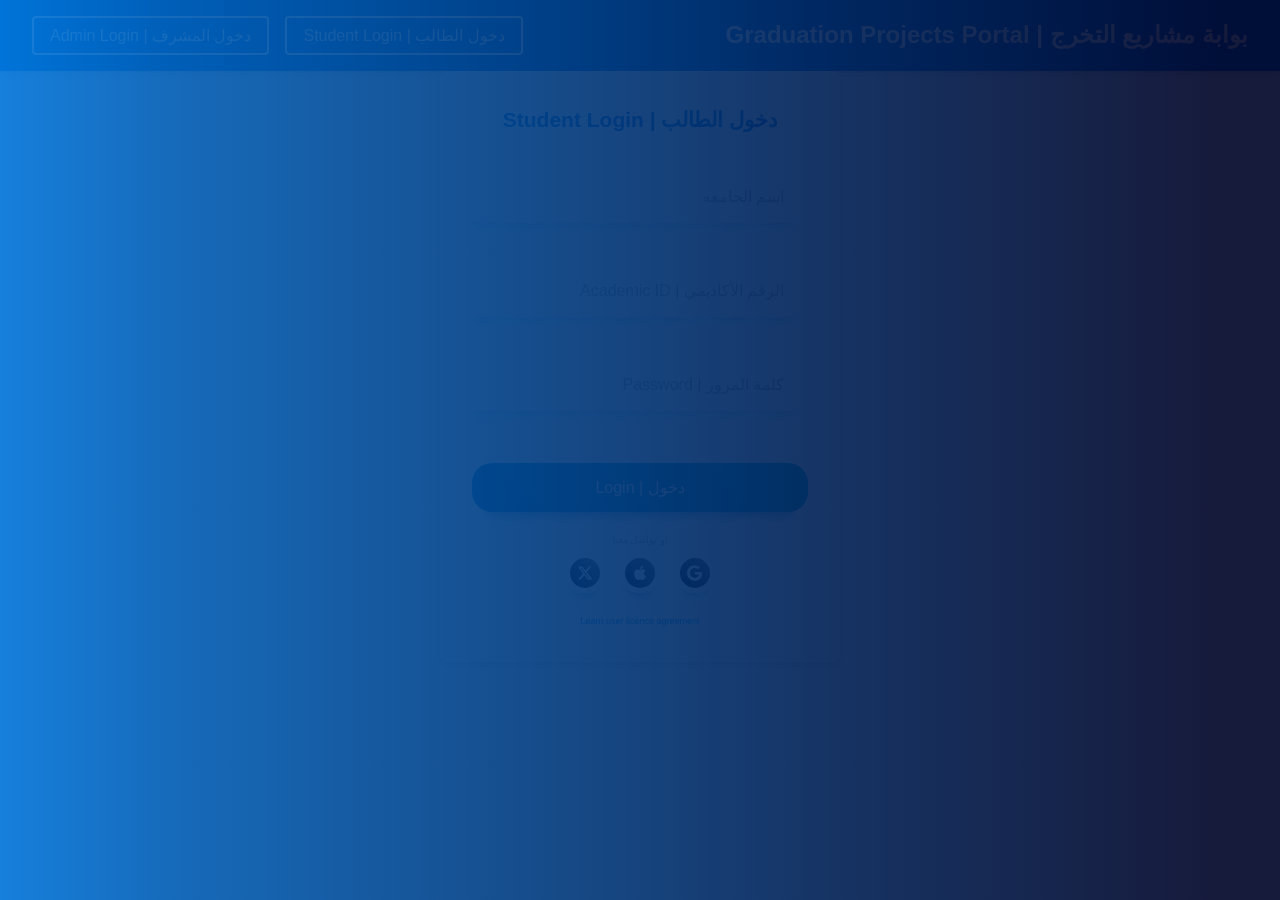
==== commit 045f9777: "Update index.html" ====
--- a/index.html
+++ b/index.html
@@ -155,4 +155,4 @@
 
      <script src="js/main.js"></script>
  </body>
-</html>+</html>
